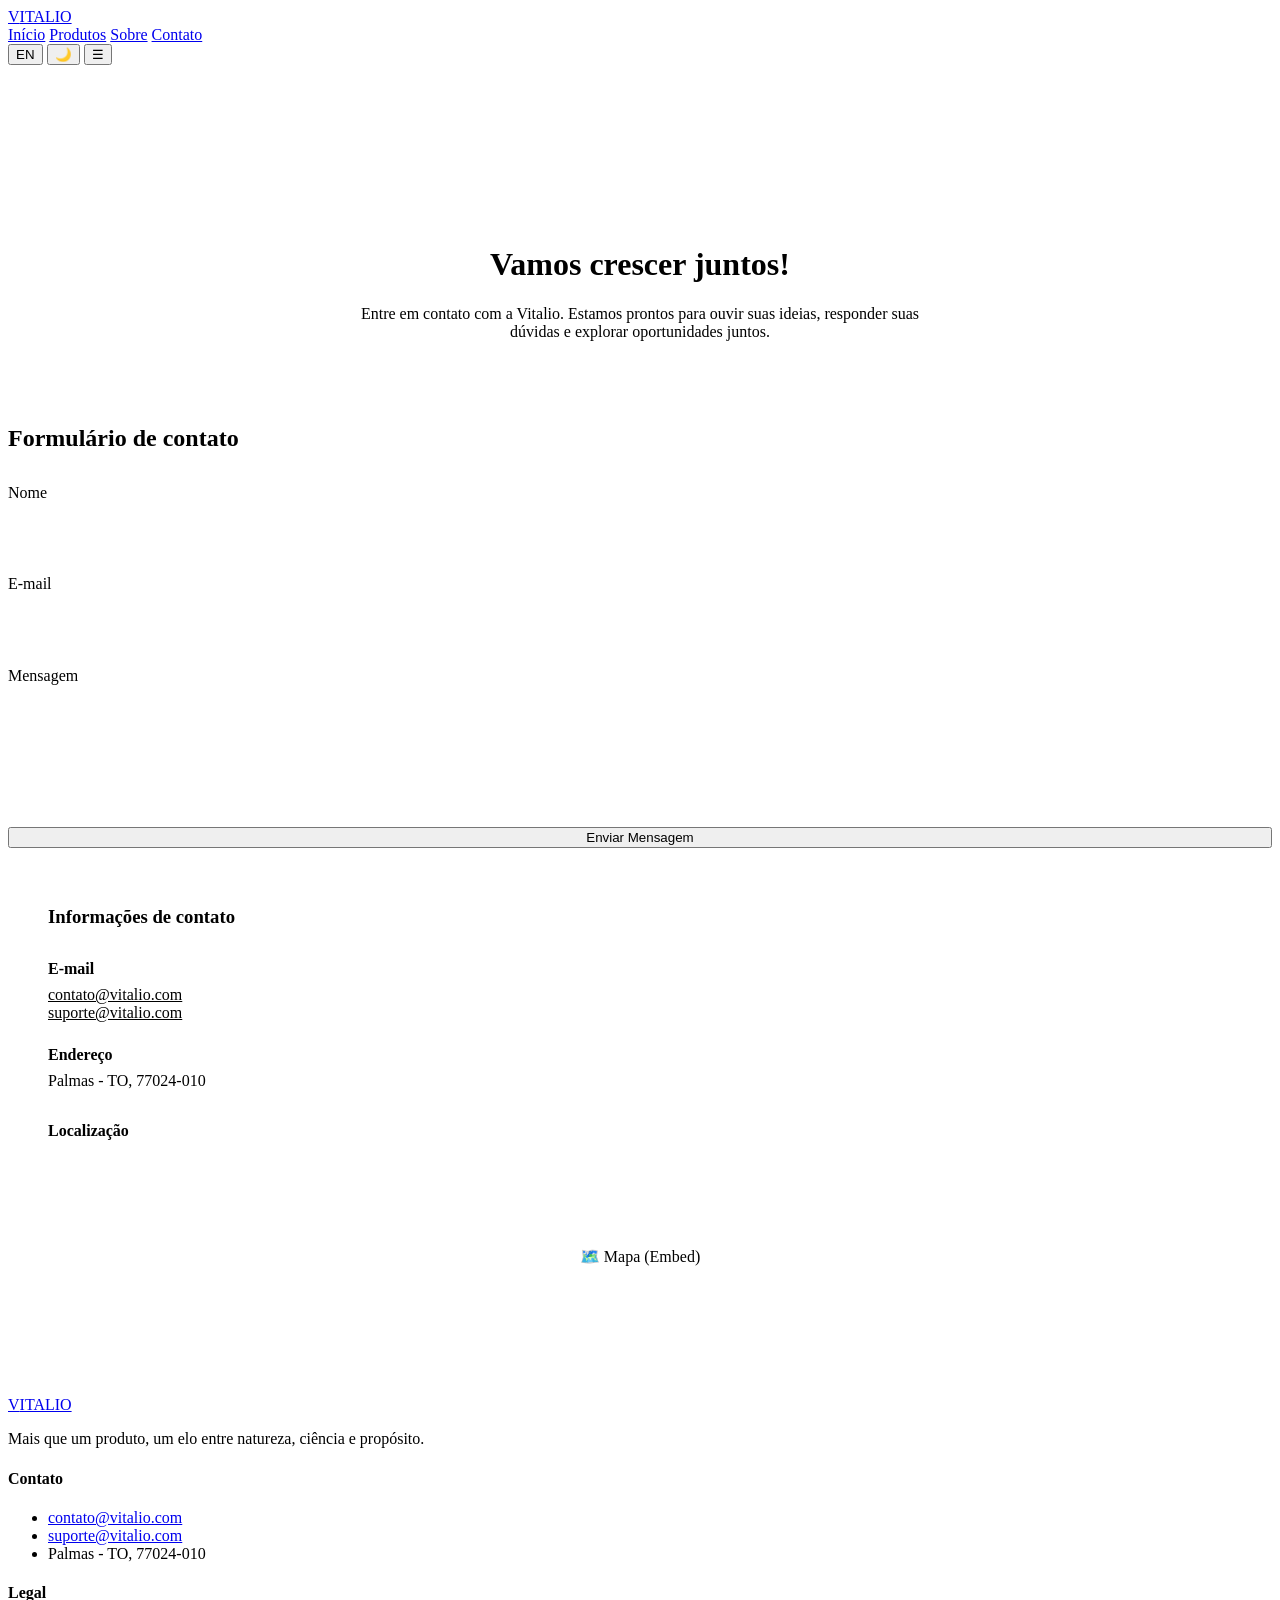
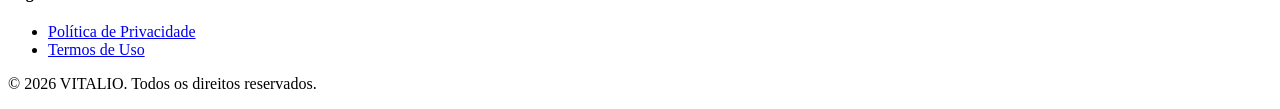
==== contato.html @ de310edc "Add files via upload" ====
<!DOCTYPE html>
<html lang="pt-BR" data-theme="light">

<head>
  <meta charset="UTF-8">
  <meta name="viewport" content="width=device-width, initial-scale=1.0">
  <title>Contato | Vitalio Saúde</title>
  <meta name="description" content="Entre em contato com a Vitalio. Estamos prontos para ouvir suas ideias.">
  <!-- Fonts -->
  <link rel="preconnect" href="https://fonts.googleapis.com">
  <link rel="preconnect" href="https://fonts.gstatic.com" crossorigin>
  <link href="https://fonts.googleapis.com/css2?family=Inter:wght@400;500;600;700;800&display=swap" rel="stylesheet">
  <!-- Styles & Scripts -->
  <link rel="stylesheet" href="css/styles.css">

  <style>
    .page-header {
      padding: 10rem 0 4rem;
      text-align: center;
      background-color: var(--bg-secondary);
      border-bottom: 1px solid var(--border-color);
    }

    .form-group {
      margin-bottom: 1.5rem;
    }

    .form-label {
      display: block;
      margin-bottom: 0.5rem;
      color: var(--text-main);
      font-weight: 500;
    }

    .form-control {
      width: 100%;
      padding: 0.8rem 1rem;
      border: 1px solid var(--border-color);
      background-color: var(--bg-color);
      color: var(--text-main);
      border-radius: 8px;
      font-family: inherit;
      transition: all var(--transition-speed) ease;
    }

    .form-control:focus {
      outline: none;
      border-color: var(--primary);
      box-shadow: 0 0 0 3px var(--primary-light);
    }

    .contact-info-card {
      background-color: var(--bg-secondary);
      padding: 2.5rem;
      border-radius: 16px;
      border: 1px solid var(--border-color);
    }
  </style>
</head>

<body>
  <header class="header">
    <div class="container nav-container">
      <a href="index.html" class="logo" aria-label="Vitalio Home">
        <span>V</span>ITALIO
      </a>
      <nav id="nav-links" class="nav-links">
        <a href="index.html" data-i18n="nav.home">Início</a>
        <a href="produtos.html" data-i18n="nav.products">Produtos</a>
        <a href="sobre.html" data-i18n="nav.about">Sobre</a>
        <a href="contato.html" class="active" data-i18n="nav.contact">Contato</a>
      </nav>
      <div class="nav-controls">
        <button class="lang-switch" id="lang-toggle" aria-label="Toggle Language">EN</button>
        <button class="icon-btn" id="theme-toggle" aria-label="Toggle Theme" data-i18n-title="nav.toggleTheme">
          <span id="theme-icon">🌙</span>
        </button>
        <button class="menu-toggle" id="mobile-menu" aria-label="Toggle Menu">☰</button>
      </div>
    </div>
  </header>

  <main>
    <div class="page-header fade-in">
      <div class="container">
        <h1 data-i18n="contact.title">Vamos crescer <span class="text-gradient">juntos!</span></h1>
        <p data-i18n="contact.subtitle" style="max-width: 600px; margin: 0 auto;">Entre em contato com a Vitalio. Estamos prontos para ouvir suas ideias, responder suas dúvidas e explorar oportunidades juntos.</p>
      </div>
    </div>

    <section class="container split-content fade-in">
      <div class="grid-2" style="align-items: start;">
        <!-- Formulário -->
        <div>
          <h2 data-i18n="contact.form.title">Formulário de contato</h2>
          <form action="#" method="POST" style="margin-top: 2rem;">
            <div class="form-group">
              <label for="name" class="form-label" data-i18n="contact.form.name">Nome</label>
              <input type="text" id="name" class="form-control" required data-i18n-placeholder="contact.form.name">
            </div>
            <div class="form-group">
              <label for="email" class="form-label" data-i18n="contact.form.email">E-mail</label>
              <input type="email" id="email" class="form-control" required data-i18n-placeholder="contact.form.email">
            </div>
            <div class="form-group">
              <label for="message" class="form-label" data-i18n="contact.form.message">Mensagem</label>
              <textarea id="message" rows="5" class="form-control" required data-i18n-placeholder="contact.form.message"></textarea>
            </div>
            <button type="submit" class="btn btn-primary" data-i18n="contact.form.submit" style="width: 100%;">Enviar Mensagem</button>
          </form>
        </div>

        <!-- Info -->
        <div class="contact-info-card shadow-sm">
          <h3 data-i18n="contact.info.title" style="margin-bottom: 2rem;">Informações de contato</h3>

          <div style="margin-bottom: 1.5rem;">
            <strong data-i18n="contact.info.email" style="display: block; margin-bottom: 0.5rem; color: var(--primary);">E-mail</strong>
            <a href="mailto:contato@vitalio.com" style="display: block; color: var(--text-main);">contato@vitalio.com</a>
            <a href="mailto:suporte@vitalio.com" style="display: block; color: var(--text-main);">suporte@vitalio.com</a>
          </div>

          <div style="margin-bottom: 2rem;">
            <strong data-i18n="contact.info.address" style="display: block; margin-bottom: 0.5rem; color: var(--primary);">Endereço</strong>
            <p style="color: var(--text-main); margin: 0;">Palmas - TO, 77024-010</p>
          </div>

          <h4 data-i18n="contact.map.title" style="margin-bottom: 1rem;">Localização</h4>
          <!-- Placeholder Map Box -->
          <div style="width: 100%; height: 200px; background-color: var(--border-color); border-radius: 8px; display: flex; align-items: center; justify-content: center;">
            <span style="color: var(--text-muted);">🗺️ Mapa (Embed)</span>
          </div>
        </div>
      </div>
    </section>
  </main>

  <footer class="footer">
    <div class="container">
      <div class="footer-grid">
        <div class="footer-brand">
          <a href="index.html" class="logo"><span>V</span>ITALIO</a>
          <p data-i18n="footer.desc">Mais que um produto, um elo entre natureza, ciência e propósito.</p>
        </div>
        <div>
          <h4 class="footer-title" data-i18n="footer.contact">Contato</h4>
          <ul class="footer-links">
            <li><a href="mailto:contato@vitalio.com">contato@vitalio.com</a></li>
            <li><a href="mailto:suporte@vitalio.com">suporte@vitalio.com</a></li>
            <li>Palmas - TO, 77024-010</li>
          </ul>
        </div>
        <div>
          <h4 class="footer-title" data-i18n="footer.legal">Legal</h4>
          <ul class="footer-links">
            <li><a href="#" data-i18n="footer.privacy">Política de Privacidade</a></li>
            <li><a href="#" data-i18n="footer.terms">Termos de Uso</a></li>
          </ul>
        </div>
      </div>
      <div class="footer-bottom">
        <p data-i18n="footer.rights">&copy; 2026 VITALIO. Todos os direitos reservados.</p>
      </div>
    </div>
  </footer>

  <!-- Scripts -->
  <script src="js/i18n.js"></script>
  <script src="js/app.js"></script>
</body>

</html>
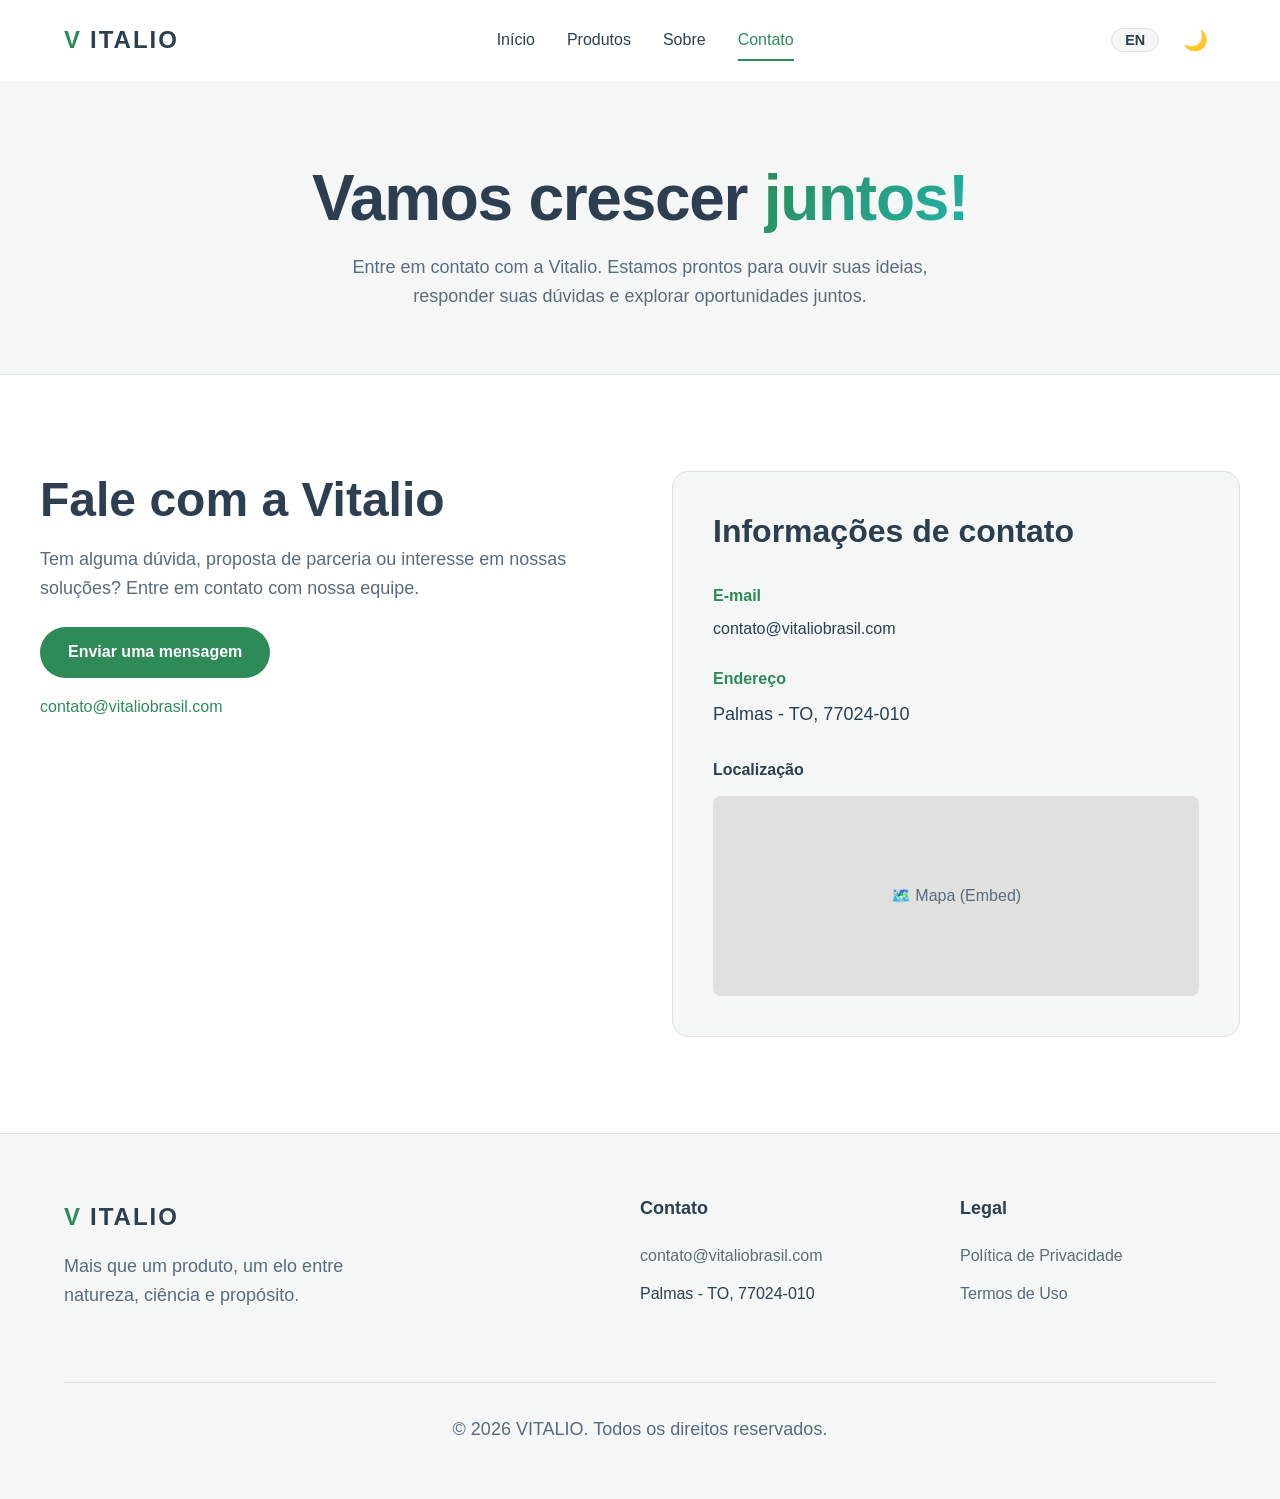
==== commit 19f2345a: "Hotfix: corrige tema padrão, contatos e página institucional" ====
--- a/contato.html
+++ b/contato.html
@@ -90,24 +90,12 @@
 
     <section class="container split-content fade-in">
       <div class="grid-2" style="align-items: start;">
-        <!-- Formulário -->
+        <!-- Contato institucional -->
         <div>
-          <h2 data-i18n="contact.form.title">Formulário de contato</h2>
-          <form action="#" method="POST" style="margin-top: 2rem;">
-            <div class="form-group">
-              <label for="name" class="form-label" data-i18n="contact.form.name">Nome</label>
-              <input type="text" id="name" class="form-control" required data-i18n-placeholder="contact.form.name">
-            </div>
-            <div class="form-group">
-              <label for="email" class="form-label" data-i18n="contact.form.email">E-mail</label>
-              <input type="email" id="email" class="form-control" required data-i18n-placeholder="contact.form.email">
-            </div>
-            <div class="form-group">
-              <label for="message" class="form-label" data-i18n="contact.form.message">Mensagem</label>
-              <textarea id="message" rows="5" class="form-control" required data-i18n-placeholder="contact.form.message"></textarea>
-            </div>
-            <button type="submit" class="btn btn-primary" data-i18n="contact.form.submit" style="width: 100%;">Enviar Mensagem</button>
-          </form>
+          <h2 data-i18n="contact.outreach.title">Fale com a equipe Vitalio</h2>
+          <p data-i18n="contact.outreach.text">Tem alguma dúvida, proposta de parceria ou interesse em nossas soluções? Entre em contato com nossa equipe.</p>
+          <a href="mailto:contato@vitaliobrasil.com?subject=Contato%20pelo%20site%20da%20Vitalio&amp;body=Ol%C3%A1%2C%20equipe%20Vitalio%2C%0D%0A%0D%0AMeu%20nome%20%C3%A9%3A%0D%0A%0D%0AGostaria%20de%20falar%20sobre%3A" class="btn btn-primary" data-i18n="contact.outreach.cta">Enviar uma mensagem</a>
+          <a href="mailto:contato@vitaliobrasil.com" style="display: block; margin-top: 1rem;">contato@vitaliobrasil.com</a>
         </div>
 
         <!-- Info -->
@@ -116,8 +104,7 @@
 
           <div style="margin-bottom: 1.5rem;">
             <strong data-i18n="contact.info.email" style="display: block; margin-bottom: 0.5rem; color: var(--primary);">E-mail</strong>
-            <a href="mailto:contato@vitalio.com" style="display: block; color: var(--text-main);">contato@vitalio.com</a>
-            <a href="mailto:suporte@vitalio.com" style="display: block; color: var(--text-main);">suporte@vitalio.com</a>
+            <a href="mailto:contato@vitaliobrasil.com" style="display: block; color: var(--text-main);">contato@vitaliobrasil.com</a>
           </div>
 
           <div style="margin-bottom: 2rem;">
@@ -145,8 +132,7 @@
         <div>
           <h4 class="footer-title" data-i18n="footer.contact">Contato</h4>
           <ul class="footer-links">
-            <li><a href="mailto:contato@vitalio.com">contato@vitalio.com</a></li>
-            <li><a href="mailto:suporte@vitalio.com">suporte@vitalio.com</a></li>
+            <li><a href="mailto:contato@vitaliobrasil.com">contato@vitaliobrasil.com</a></li>
             <li>Palmas - TO, 77024-010</li>
           </ul>
         </div>
@@ -169,4 +155,4 @@
   <script src="js/app.js"></script>
 </body>
 
-</html>+</html>
--- a/css/styles.css
+++ b/css/styles.css
@@ -0,0 +1,553 @@
+/* css/styles.css - Vitalio Saúde Redesign */
+
+/* =========================================
+   CSS Variables & Theming
+   ========================================= */
+:root {
+  /* Color Palette - Light Mode (Default) */
+  --bg-color: #ffffff;
+  --bg-secondary: #f4f7f6;
+  --text-main: #2c3e50;
+  --text-muted: #596b7d;
+  
+  /* Primary Brand (Vitalio Green) */
+  --primary: #2e8b57;       /* Sea Green */
+  --primary-hover: #246e45;
+  --primary-light: #e8f5e9;
+  
+  /* Accents */
+  --accent: #20b2aa;        /* Light Sea Green */
+  --border-color: #e0e0e0;
+  --nav-bg: rgba(255, 255, 255, 0.9);
+  
+  /* Shadows and Effects */
+  --shadow-sm: 0 2px 4px rgba(0,0,0,0.05);
+  --shadow-md: 0 4px 6px rgba(0,0,0,0.1);
+  --shadow-lg: 0 10px 15px rgba(0,0,0,0.1);
+  --glass-border: 1px solid rgba(255, 255, 255, 0.3);
+  
+  /* Typography */
+  --font-family: 'Inter', -apple-system, BlinkMacSystemFont, "Segoe UI", Roboto, Helvetica, Arial, sans-serif;
+  --transition-speed: 0.3s;
+}
+
+/* Dark Mode Theme */
+html[data-theme='dark'] {
+  --bg-color: #121212;
+  --bg-secondary: #1e1e1e;
+  --text-main: #f0f0f0;
+  --text-muted: #b0bec5;
+  
+  --primary: #4ade80;       /* Lighter, high-contrast green for dark mode (WCAG AA) */
+  --primary-hover: #22c55e;
+  --primary-light: rgba(74, 222, 128, 0.1);
+  
+  --accent: #2dd4bf;
+  --border-color: #333333;
+  --nav-bg: rgba(18, 18, 18, 0.9);
+  
+  --shadow-sm: 0 2px 4px rgba(0,0,0,0.5);
+  --shadow-md: 0 4px 6px rgba(0,0,0,0.7);
+  --shadow-lg: 0 10px 15px rgba(0,0,0,0.9);
+  --glass-border: 1px solid rgba(255, 255, 255, 0.05);
+}
+
+/* =========================================
+   Reset & Base Styles
+   ========================================= */
+* {
+  margin: 0;
+  padding: 0;
+  box-sizing: border-box;
+}
+
+html {
+  scroll-behavior: smooth;
+  font-size: 16px;
+}
+
+body {
+  font-family: var(--font-family);
+  background-color: var(--bg-color);
+  color: var(--text-main);
+  line-height: 1.6;
+  -webkit-font-smoothing: antialiased;
+  transition: background-color var(--transition-speed) ease, color var(--transition-speed) ease;
+  display: flex;
+  flex-direction: column;
+  min-height: 100vh;
+}
+
+main {
+  flex: 1;
+}
+
+a {
+  color: var(--primary);
+  text-decoration: none;
+  transition: color var(--transition-speed) ease;
+}
+
+a:hover, a:focus {
+  color: var(--primary-hover);
+  text-decoration: underline;
+}
+
+/* Focus States for Accessibility (WCAG) */
+*:focus-visible {
+  outline: 2px dashed var(--primary);
+  outline-offset: 4px;
+}
+
+ul {
+  list-style: none;
+}
+
+img {
+  max-width: 100%;
+  height: auto;
+  display: block;
+}
+
+/* =========================================
+   Typography
+   ========================================= */
+h1, h2, h3, h4, h5, h6 {
+  font-weight: 700;
+  line-height: 1.2;
+  margin-bottom: 1rem;
+  color: var(--text-main);
+}
+
+h1 { font-size: clamp(2.5rem, 5vw, 4rem); letter-spacing: -0.02em; }
+h2 { font-size: clamp(2rem, 4vw, 3rem); }
+h3 { font-size: clamp(1.5rem, 3vw, 2rem); }
+p { margin-bottom: 1.5rem; color: var(--text-muted); font-size: 1.125rem; }
+
+.text-gradient {
+  background: linear-gradient(135deg, var(--primary), var(--accent));
+  -webkit-background-clip: text;
+  -webkit-text-fill-color: transparent;
+  background-clip: text;
+}
+
+/* =========================================
+   Layout & Container
+   ========================================= */
+.container {
+  width: 100%;
+  max-width: 1200px;
+  margin: 0 auto;
+  padding: 0 1.5rem;
+}
+
+section {
+  padding: 5rem 0;
+}
+
+.bg-secondary {
+  background-color: var(--bg-secondary);
+}
+
+/* =========================================
+   Buttons
+   ========================================= */
+.btn {
+  display: inline-flex;
+  align-items: center;
+  justify-content: center;
+  padding: 0.8rem 1.75rem;
+  font-size: 1rem;
+  font-weight: 600;
+  border-radius: 50px; /* Pill shape */
+  border: none;
+  cursor: pointer;
+  transition: all var(--transition-speed) ease;
+  text-align: center;
+  text-decoration: none;
+}
+
+.btn:hover {
+  text-decoration: none;
+  transform: translateY(-2px);
+  box-shadow: var(--shadow-md);
+}
+
+.btn-primary {
+  background-color: var(--primary);
+  color: #fff !important;
+}
+
+.btn-primary:hover {
+  background-color: var(--primary-hover);
+  color: #fff !important;
+}
+
+.btn-outline {
+  background-color: transparent;
+  color: var(--primary) !important;
+  border: 2px solid var(--primary);
+}
+
+.btn-outline:hover {
+  background-color: var(--primary-light);
+}
+
+/* =========================================
+   Navigation
+   ========================================= */
+.header {
+  position: fixed;
+  top: 0;
+  left: 0;
+  width: 100%;
+  z-index: 1000;
+  background-color: var(--nav-bg);
+  backdrop-filter: blur(10px);
+  -webkit-backdrop-filter: blur(10px);
+  border-bottom: var(--glass-border);
+  transition: background-color var(--transition-speed) ease;
+}
+
+.nav-container {
+  display: flex;
+  justify-content: space-between;
+  align-items: center;
+  height: 80px;
+}
+
+.logo {
+  font-size: 1.5rem;
+  font-weight: 800;
+  color: var(--text-main);
+  text-transform: uppercase;
+  letter-spacing: 2px;
+  display: flex;
+  align-items: center;
+  gap: 0.5rem;
+}
+.logo span {
+  color: var(--primary);
+}
+
+.nav-links {
+  display: flex;
+  gap: 2rem;
+  align-items: center;
+}
+
+.nav-links a {
+  color: var(--text-main);
+  font-weight: 500;
+  font-size: 1rem;
+  padding: 0.5rem 0;
+  position: relative;
+}
+
+.nav-links a:hover,
+.nav-links a.active {
+  color: var(--primary);
+  text-decoration: none;
+}
+
+.nav-links a::after {
+  content: '';
+  position: absolute;
+  bottom: 0;
+  left: 0;
+  width: 0;
+  height: 2px;
+  background-color: var(--primary);
+  transition: width var(--transition-speed) ease;
+}
+
+.nav-links a:hover::after,
+.nav-links a.active::after {
+  width: 100%;
+}
+
+/* Controls (Theme & Lang) */
+.nav-controls {
+  display: flex;
+  align-items: center;
+  gap: 1rem;
+}
+
+.icon-btn {
+  background: none;
+  border: none;
+  color: var(--text-main);
+  font-size: 1.25rem;
+  cursor: pointer;
+  padding: 0.5rem;
+  border-radius: 50%;
+  display: flex;
+  align-items: center;
+  justify-content: center;
+  transition: background-color var(--transition-speed) ease, color var(--transition-speed) ease;
+}
+
+.icon-btn:hover {
+  background-color: var(--bg-secondary);
+  color: var(--primary);
+}
+
+.lang-switch {
+  font-weight: 600;
+  font-size: 0.9rem;
+  text-transform: uppercase;
+  background: var(--bg-secondary);
+  border: 1px solid var(--border-color);
+  color: var(--text-main);
+  border-radius: 20px;
+  padding: 0.2rem 0.8rem;
+  cursor: pointer;
+  transition: all var(--transition-speed) ease;
+}
+
+.lang-switch:hover {
+  border-color: var(--primary);
+}
+
+/* Mobile Menu Toggle */
+.menu-toggle {
+  display: none;
+  background: none;
+  border: none;
+  font-size: 1.5rem;
+  color: var(--text-main);
+  cursor: pointer;
+}
+
+/* =========================================
+   Hero Section
+   ========================================= */
+.hero {
+  min-height: 100vh;
+  display: flex;
+  align-items: center;
+  padding-top: 80px; /* Offset for header */
+  position: relative;
+  overflow: hidden;
+}
+
+.hero::before {
+  content: '';
+  position: absolute;
+  top: -10%;
+  right: -10%;
+  width: 50%;
+  height: 70%;
+  background: radial-gradient(circle, var(--primary-light) 0%, transparent 70%);
+  z-index: -1;
+  border-radius: 50%;
+}
+
+.hero-content {
+  max-width: 600px;
+  margin-bottom: 2rem;
+}
+
+.hero-badge {
+  display: inline-block;
+  padding: 0.5rem 1rem;
+  background-color: var(--primary-light);
+  color: var(--primary);
+  border-radius: 20px;
+  font-size: 0.875rem;
+  font-weight: 600;
+  margin-bottom: 1.5rem;
+  text-transform: uppercase;
+  letter-spacing: 1px;
+}
+
+.hero-image {
+  flex: 1;
+  display: flex;
+  justify-content: center;
+  align-items: center;
+  position: relative;
+}
+
+.hero-image img {
+  border-radius: 24px;
+  box-shadow: var(--shadow-lg);
+  object-fit: cover;
+  max-height: 600px;
+  width: 100%;
+}
+
+.grid-2 {
+  display: grid;
+  grid-template-columns: 1fr 1fr;
+  gap: 4rem;
+  align-items: center;
+}
+
+/* =========================================
+   Features / Split Sections
+   ========================================= */
+.split-content {
+  padding: 6rem 0;
+}
+
+.split-content.reverse .grid-2 {
+  direction: rtl;
+}
+
+.split-content.reverse .grid-2 > * {
+  direction: ltr;
+}
+
+.feature-img-container {
+  border-radius: 24px;
+  overflow: hidden;
+  box-shadow: var(--shadow-lg);
+}
+
+.feature-img-container img {
+  transition: transform 0.5s ease;
+}
+.feature-img-container:hover img {
+  transform: scale(1.05);
+}
+
+/* =========================================
+   Cards Grid
+   ========================================= */
+.cards-grid {
+  display: grid;
+  grid-template-columns: repeat(auto-fit, minmax(300px, 1fr));
+  gap: 2rem;
+  margin-top: 3rem;
+}
+
+.card {
+  background-color: var(--bg-color);
+  border: 1px solid var(--border-color);
+  border-radius: 16px;
+  padding: 2.5rem;
+  transition: all var(--transition-speed) ease;
+  box-shadow: var(--shadow-sm);
+  display: flex;
+  flex-direction: column;
+}
+
+.card:hover {
+  transform: translateY(-5px);
+  box-shadow: var(--shadow-lg);
+  border-color: var(--primary);
+}
+
+.card-icon {
+  font-size: 2.5rem;
+  color: var(--primary);
+  margin-bottom: 1.5rem;
+}
+
+/* =========================================
+   Footer
+   ========================================= */
+.footer {
+  background-color: var(--bg-secondary);
+  padding: 4rem 0 2rem;
+  border-top: 1px solid var(--border-color);
+  margin-top: auto;
+}
+
+.footer-grid {
+  display: grid;
+  grid-template-columns: 2fr 1fr 1fr;
+  gap: 4rem;
+  margin-bottom: 3rem;
+}
+
+.footer-brand p {
+  margin-top: 1rem;
+  max-width: 300px;
+}
+
+.footer-title {
+  font-size: 1.125rem;
+  margin-bottom: 1.5rem;
+  color: var(--text-main);
+}
+
+.footer-links li {
+  margin-bottom: 0.75rem;
+}
+
+.footer-links a {
+  color: var(--text-muted);
+}
+.footer-links a:hover {
+  color: var(--primary);
+  text-decoration: none;
+}
+
+.footer-bottom {
+  text-align: center;
+  padding-top: 2rem;
+  border-top: 1px solid var(--border-color);
+  color: var(--text-muted);
+  font-size: 0.875rem;
+}
+
+/* =========================================
+   Animations
+   ========================================= */
+.fade-in {
+  opacity: 0;
+  transform: translateY(20px);
+  transition: opacity 0.6s ease, transform 0.6s ease;
+}
+
+.fade-in.visible {
+  opacity: 1;
+  transform: translateY(0);
+}
+
+/* =========================================
+   Media Queries (Responsive)
+   ========================================= */
+@media (max-width: 992px) {
+  .grid-2 {
+    grid-template-columns: 1fr;
+    gap: 3rem;
+  }
+  
+  .split-content.reverse .grid-2 {
+    direction: ltr; /* Reset reverse on mobile */
+  }
+}
+
+@media (max-width: 768px) {
+  .nav-links {
+    display: none; /* Hide on mobile by default */
+    position: absolute;
+    top: 80px;
+    left: 0;
+    width: 100%;
+    background-color: var(--bg-color);
+    flex-direction: column;
+    padding: 2rem 0;
+    box-shadow: var(--shadow-md);
+    border-bottom: 1px solid var(--border-color);
+  }
+  
+  .nav-links.active {
+    display: flex;
+  }
+  
+  .menu-toggle {
+    display: block;
+  }
+  
+  .footer-grid {
+    grid-template-columns: 1fr;
+    gap: 2rem;
+  }
+  
+  h1 { font-size: 2.5rem; }
+  h2 { font-size: 2rem; }
+}
